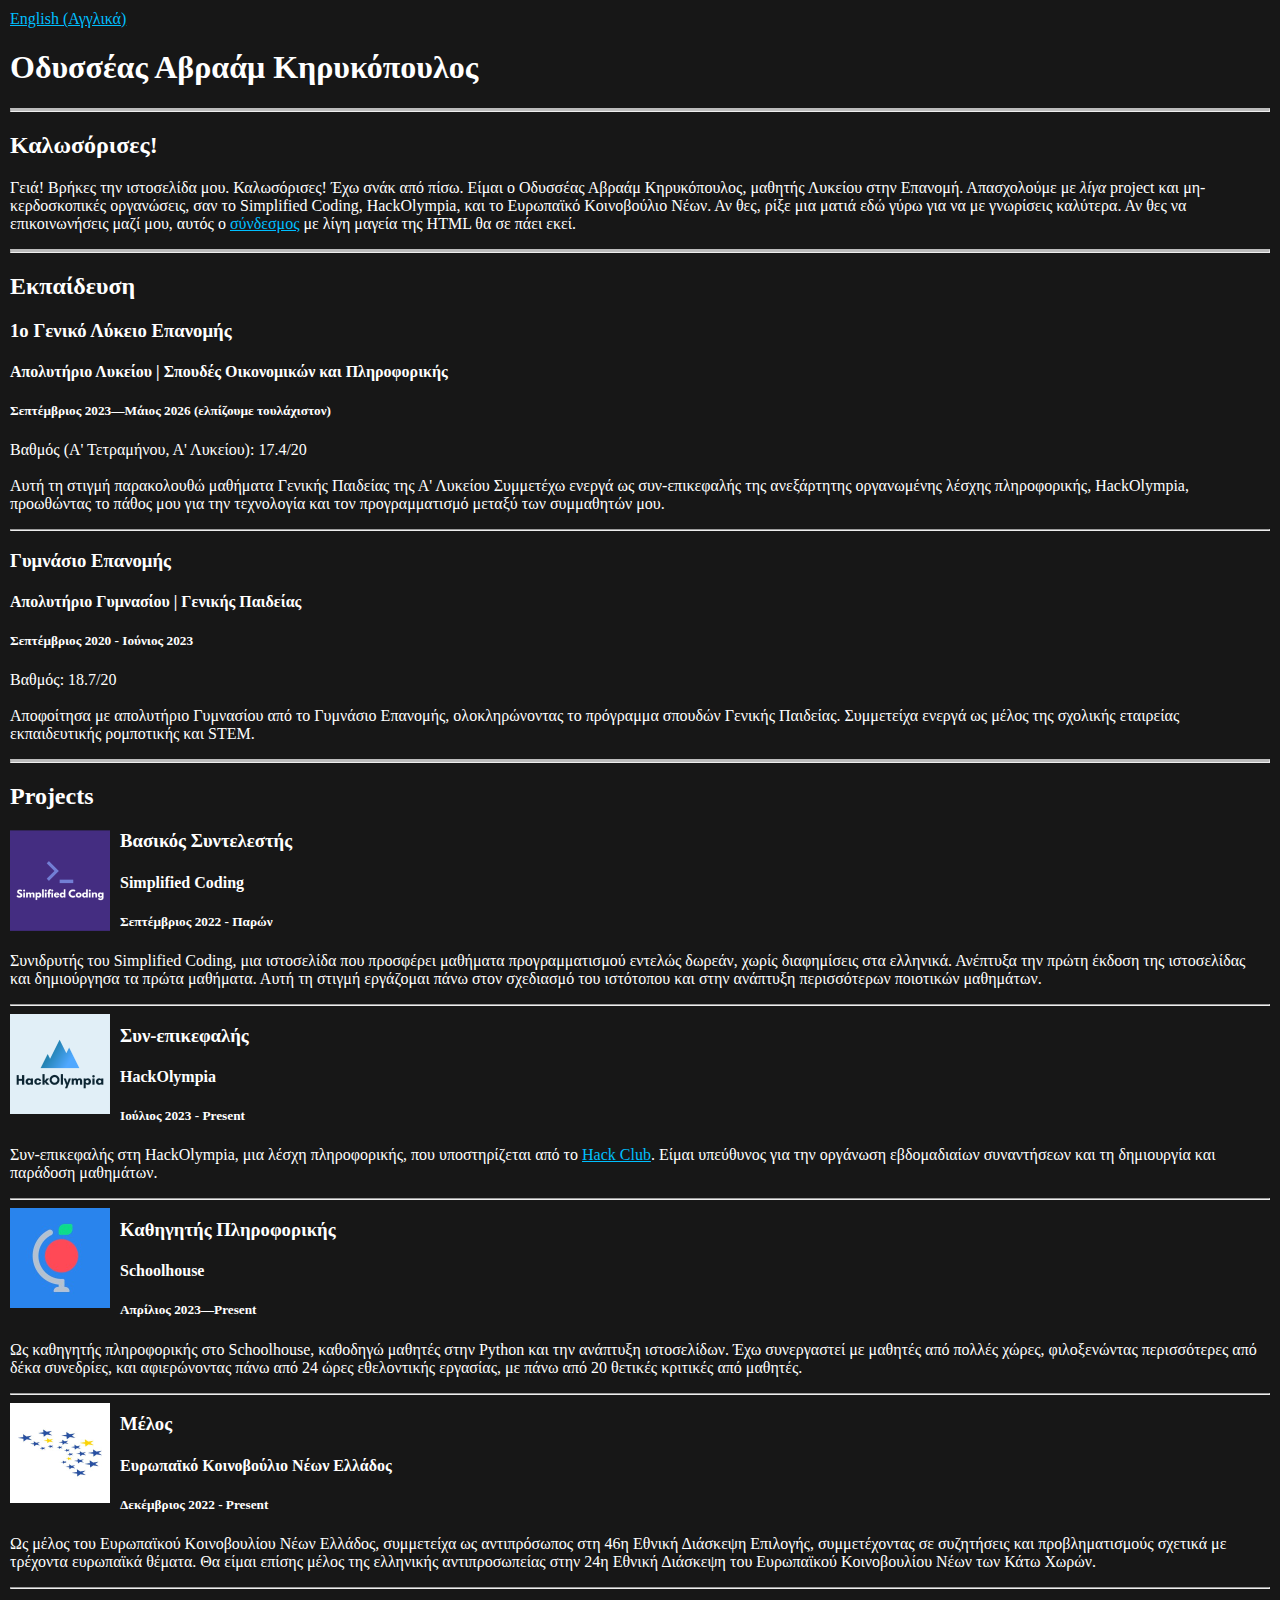
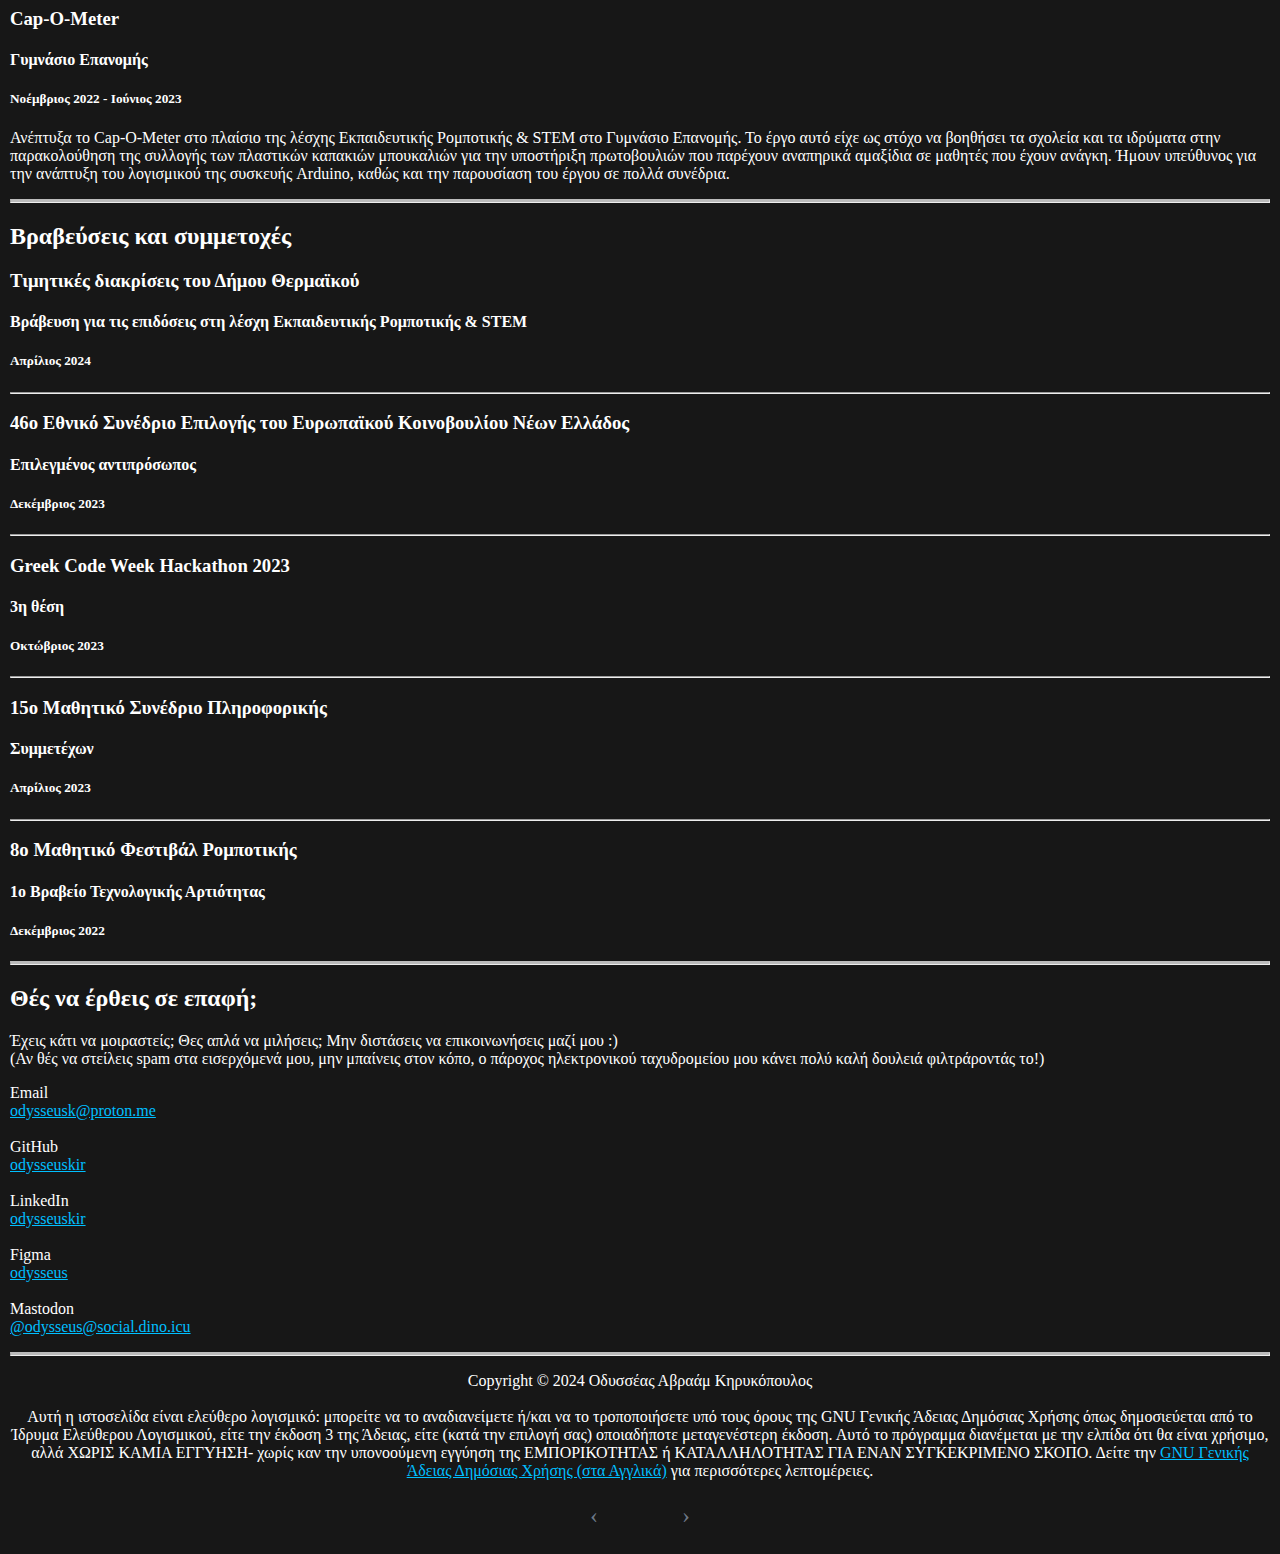
==== greek.html @ 58061590 "feat: added greek translation" ====
<!DOCTYPE html>

<html lang="en">

<head>

    <meta charset="UTF-8">
    <meta name="viewport" content="width=device-width">
    <meta name="description" content="This is the personal website of Odysseus Abraham Kirikopoulos. Come on in, we have snacks!">

    <link rel="stylesheet" href="style.css">

    <title>Οδυσσέας Αβραάμ Κηρυκόπουλος</title>

</head>

<body>

<a href="index.html">English (Αγγλικά)</a>

<div id="banner">

    <h1>Οδυσσέας Αβραάμ Κηρυκόπουλος</h1>

</div>

<hr class="solid">

<div id="about-me">

    <h2>Καλωσόρισες!</h2>

    <p>
        Γειά!
        Βρήκες την ιστοσελίδα μου.
        Καλωσόρισες!
        Έχω σνάκ από πίσω.
        Είμαι ο Οδυσσέας Αβραάμ Κηρυκόπουλος, μαθητής Λυκείου στην Επανομή.
        Απασχολούμε με <i>λίγα</i> project και μη-κερδοσκοπικές οργανώσεις,
        σαν το Simplified Coding, HackOlympia, και το Ευρωπαϊκό Κοινοβούλιο Νέων.
        Αν θες, ρίξε μια ματιά εδώ γύρω για να με γνωρίσεις καλύτερα.
        Αν θες να επικοινωνήσεις μαζί μου,
        αυτός ο <a href="index.html#contact-me">σύνδεσμος</a> με λίγη μαγεία της HTML θα σε πάει εκεί.
    </p>

</div>

<hr class="solid">

<div id="education">

    <h2>Εκπαίδευση</h2>

    <h3>1ο Γενικό Λύκειο Επανομής</h3>
    <h4>Απολυτήριο Λυκείου | Σπουδές Οικονομικών και Πληροφορικής</h4>
    <h5>Σεπτέμβριος 2023—Μάιος 2026 (ελπίζουμε τουλάχιστον)</h5>

    <p>
        Βαθμός (Α' Τετραμήνου, Α' Λυκείου): 17.4/20

        <br><br>

        Αυτή τη στιγμή παρακολουθώ μαθήματα Γενικής Παιδείας της Α' Λυκείου
        Συμμετέχω ενεργά ως συν-επικεφαλής της ανεξάρτητης οργανωμένης λέσχης πληροφορικής, HackOlympia,
        προωθώντας το πάθος μου για την τεχνολογία και τον προγραμματισμό μεταξύ των συμμαθητών μου.
    </p>

    <hr>

    <h3>Γυμνάσιο Επανομής</h3>
    <h4>Απολυτήριο Γυμνασίου | Γενικής Παιδείας</h4>
    <h5>Σεπτέμβριος 2020 - Ιούνιος 2023</h5>

    <p>
        Βαθμός: 18.7/20

        <br><br>

        Αποφοίτησα με απολυτήριο Γυμνασίου από το Γυμνάσιο Επανομής, ολοκληρώνοντας το πρόγραμμα σπουδών Γενικής Παιδείας.
        Συμμετείχα ενεργά ως μέλος της σχολικής εταιρείας εκπαιδευτικής ρομποτικής και STEM.
    </p>

</div>

<hr class="solid">

<div id="projects">

    <h2>Projects</h2>

    <img src="media/simplified_coding.png" alt="Simplified Coding logo">

    <h3>Βασικός Συντελεστής</h3>
    <h4>Simplified Coding</h4>
    <h5>Σεπτέμβριος 2022 - Παρών</h5>

    <p>
        Συνιδρυτής του Simplified Coding,
        μια ιστοσελίδα που προσφέρει μαθήματα προγραμματισμού εντελώς δωρεάν, χωρίς διαφημίσεις στα ελληνικά.
        Ανέπτυξα την πρώτη έκδοση της ιστοσελίδας και δημιούργησα τα πρώτα μαθήματα.
        Αυτή τη στιγμή εργάζομαι πάνω στον σχεδιασμό του ιστότοπου και στην ανάπτυξη περισσότερων ποιοτικών μαθημάτων.
    </p>

    <hr>

    <img src="media/hackolympia.png" alt="HackOlympia logo">

    <h3>Συν-επικεφαλής</h3>
    <h4>HackOlympia</h4>
    <h5>Ιούλιος 2023 - Present</h5>

    <p>
        Συν-επικεφαλής στη HackOlympia, μια λέσχη πληροφορικής,
        που υποστηρίζεται από το <a href="https://hackclub.com/">Hack Club</a>.
        Είμαι υπεύθυνος για την οργάνωση εβδομαδιαίων συναντήσεων και τη δημιουργία και παράδοση μαθημάτων.
    </p>

    <hr>

    <img src="media/schoolhouse.png" alt="Schoolhouse logo">

    <h3>Καθηγητής Πληροφορικής</h3>
    <h4>Schoolhouse</h4>
    <h5>Απρίλιος 2023—Present</h5>

    <p>
        Ως καθηγητής πληροφορικής στο Schoolhouse, καθοδηγώ μαθητές στην Python και την ανάπτυξη ιστοσελίδων.
        Έχω συνεργαστεί με μαθητές από πολλές χώρες, φιλοξενώντας περισσότερες από δέκα συνεδρίες,
        και αφιερώνοντας πάνω από 24 ώρες εθελοντικής εργασίας,
        με πάνω από 20 θετικές κριτικές από μαθητές.
    </p>

    <hr>

    <img src="media/eyp.jpeg" alt="European Youth Parliament logo" width="100" height="100">

    <h3>Μέλος</h3>
    <h4>Ευρωπαϊκό Κοινοβούλιο Νέων Ελλάδος</h4>
    <h5>Δεκέμβριος 2022 - Present</h5>

    <p>
        Ως μέλος του Ευρωπαϊκού Κοινοβουλίου Νέων Ελλάδος,
        συμμετείχα ως αντιπρόσωπος στη 46η Εθνική Διάσκεψη Επιλογής,
        συμμετέχοντας σε συζητήσεις και προβληματισμούς σχετικά με τρέχοντα ευρωπαϊκά θέματα.
        Θα είμαι επίσης μέλος της ελληνικής αντιπροσωπείας στην 24η Εθνική Διάσκεψη
        του Ευρωπαϊκού Κοινοβουλίου Νέων των Κάτω Χωρών.
    </p>

    <hr>

    <h3>Cap-O-Meter</h3>
    <h4>Γυμνάσιο Επανομής</h4>
    <h5>Νοέμβριος 2022 - Ιούνιος 2023</h5>

    <p>
        Ανέπτυξα το Cap-O-Meter στο πλαίσιο της λέσχης Εκπαιδευτικής Ρομποτικής & STEM στο Γυμνάσιο Επανομής.
        Το έργο αυτό είχε ως στόχο να βοηθήσει τα σχολεία και τα ιδρύματα στην παρακολούθηση της συλλογής των πλαστικών καπακιών μπουκαλιών
        για την υποστήριξη πρωτοβουλιών που παρέχουν αναπηρικά αμαξίδια σε μαθητές που έχουν ανάγκη.
        Ήμουν υπεύθυνος για την ανάπτυξη του λογισμικού της συσκευής Arduino,
        καθώς και την παρουσίαση του έργου σε πολλά συνέδρια.
    </p>

</div>

<hr class="solid">

<div id="awards">

    <h2>Βραβεύσεις και συμμετοχές</h2>

    <h3>Τιμητικές διακρίσεις του Δήμου Θερμαϊκού</h3>
    <h4>Βράβευση για τις επιδόσεις στη λέσχη Εκπαιδευτικής Ρομποτικής & STEM</h4>
    <h5>Απρίλιος 2024</h5>

    <hr>

    <h3>46ο Εθνικό Συνέδριο Επιλογής του Ευρωπαϊκού Κοινοβουλίου Νέων Ελλάδος</h3>
    <h4>Επιλεγμένος αντιπρόσωπος</h4>
    <h5>Δεκέμβριος 2023</h5>

    <hr>

    <h3>Greek Code Week Hackathon 2023</h3>
    <h4>3η θέση</h4>
    <h5>Οκτώβριος 2023</h5>

    <hr>

    <h3>15ο Μαθητικό Συνέδριο Πληροφορικής</h3>
    <h4>Συμμετέχων</h4>
    <h5>Απρίλιος 2023</h5>

    <hr>

    <h3>8ο Μαθητικό Φεστιβάλ Ρομποτικής</h3>
    <h4>1ο Βραβείο Τεχνολογικής Αρτιότητας</h4>
    <h5>Δεκέμβριος 2022</h5>

</div>

<hr class="solid">

<div id="contact-me">

    <h2>Θές να έρθεις σε επαφή;</h2>

    <p>
        Έχεις κάτι να μοιραστείς;
        Θες απλά να μιλήσεις;
        Μην διστάσεις να επικοινωνήσεις μαζί μου :)
        <br>
        (Αν θές να στείλεις spam στα εισερχόμενά μου, μην μπαίνεις στον κόπο, ο πάροχος ηλεκτρονικού ταχυδρομείου μου κάνει πολύ καλή δουλειά φιλτράροντάς το!)
    </p>

    <p>
        Email<br>
        <a href="mailto:odysseusk@proton.me">odysseusk@proton.me</a>

        <br><br>

        GitHub<br>
        <a href="https://github.com/odysseuskir">odysseuskir</a>

        <br><br>

        LinkedIn<br>
        <a href="https://www.linkedin.com/in/odysseuskir">odysseuskir</a>

        <br><br>

        Figma<br>
        <a href="https://www.figma.com/@odysseus">odysseus</a>

        <br><br>

        Mastodon<br>
        <a rel="me" href="https://social.dino.icu/@odysseus">@odysseus@social.dino.icu</a>
    </p>

</div>

<hr class="solid">

<footer>

    <p>
        Copyright &copy; 2024 Οδυσσέας Αβραάμ Κηρυκόπουλος

        <br><br>

        Αυτή η ιστοσελίδα είναι ελεύθερο λογισμικό: μπορείτε να το αναδιανείμετε ή/και να το τροποποιήσετε
        υπό τους όρους της GNU Γενικής Άδειας Δημόσιας Χρήσης όπως δημοσιεύεται από το
        Ίδρυμα Ελεύθερου Λογισμικού, είτε την έκδοση 3 της Άδειας, είτε
        (κατά την επιλογή σας) οποιαδήποτε μεταγενέστερη έκδοση.

        Αυτό το πρόγραμμα διανέμεται με την ελπίδα ότι θα είναι χρήσιμο,
        αλλά ΧΩΡΙΣ ΚΑΜΙΑ ΕΓΓΥΗΣΗ- χωρίς καν την υπονοούμενη εγγύηση της
        ΕΜΠΟΡΙΚΟΤΗΤΑΣ ή ΚΑΤΑΛΛΗΛΟΤΗΤΑΣ ΓΙΑ ΕΝΑΝ ΣΥΓΚΕΚΡΙΜΕΝΟ ΣΚΟΠΟ.
        Δείτε την <a href="LICENSE.txt" target="_blank">GNU Γενικής Άδειας Δημόσιας Χρήσης (στα Αγγλικά)</a> για περισσότερες λεπτομέρειες.

    </p>

    <div id="webring-wrapper">
        <a href="https://webring.hackclub.com/" id="previousBtn" class="webring-anchor" title="Previous">‹</a>
        <a href="https://webring.hackclub.com/" class="webring-logo" title="Hack Club Webring" alt="Hack Club Webring"></a>
        <a href="https://webring.hackclub.com/" id="nextBtn" class="webring-anchor" title="Next">›</a>
    </div>

</footer>

</body>

</html>
---- style.css ----
body {
    margin: 5px;
    padding: 5px;
    background-color: #171717;
    color: white;
}

a {
    color: deepskyblue;
}

footer {
    text-align: center;
}

#projects img {
    float: left;
    margin-right: 10px;
}

hr.solid {
    border-top: 3px solid #bbb;
}

.webring-anchor {
    font-size: 24px;
    color: rgba(132, 146, 166, .8);
    text-decoration: none;
    transition: color .5s;
    padding: 10px;
}

.webring-anchor + .webring-anchor {
    margin-left: 10px;
}

.webring-anchor:hover {
    color: #8492a6;
    text-decoration: none;
}

.webring-logo {
    background-image: url('https://assets.hackclub.com/icon-rounded.svg');
    background-repeat: no-repeat;
    background-position: center center;
    background-size: cover;
    width: 48px;
    height: 48px;
    margin: 0 4px;
    display: inline-block;
    vertical-align: middle;
}
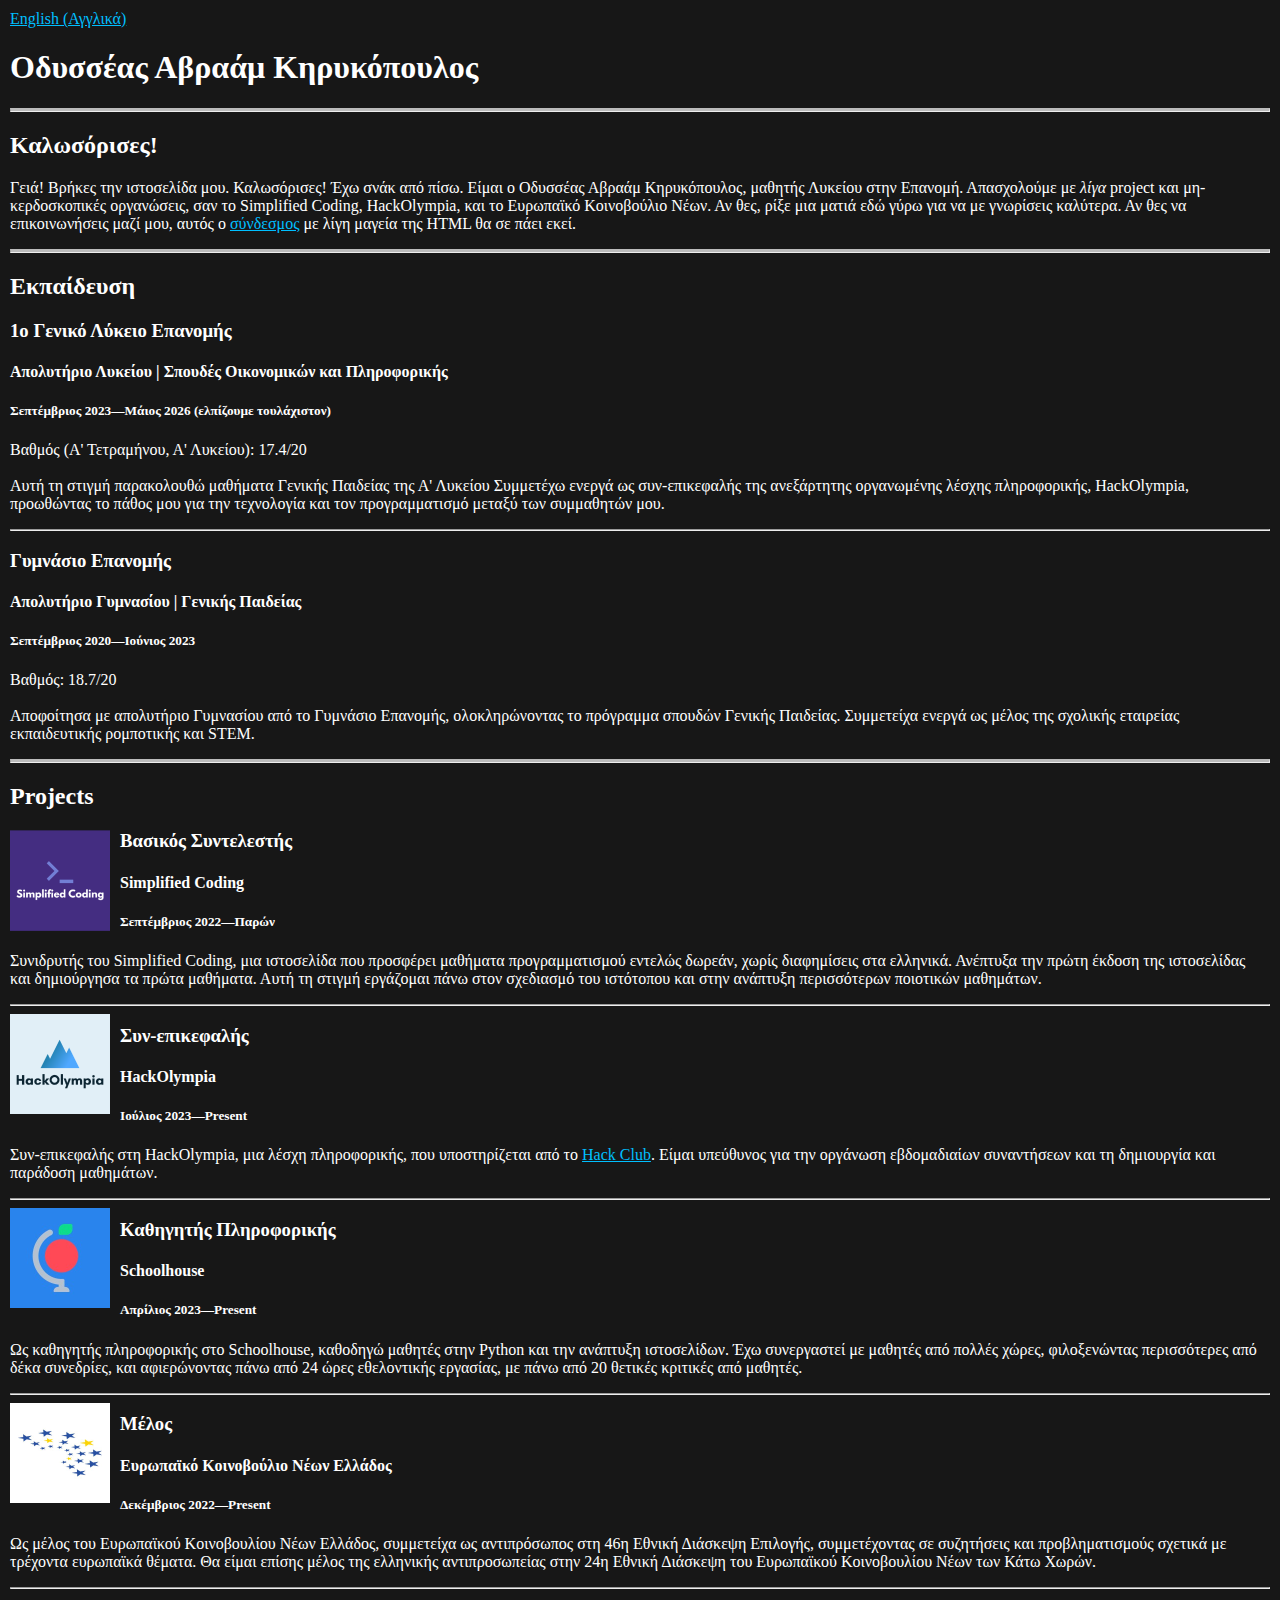
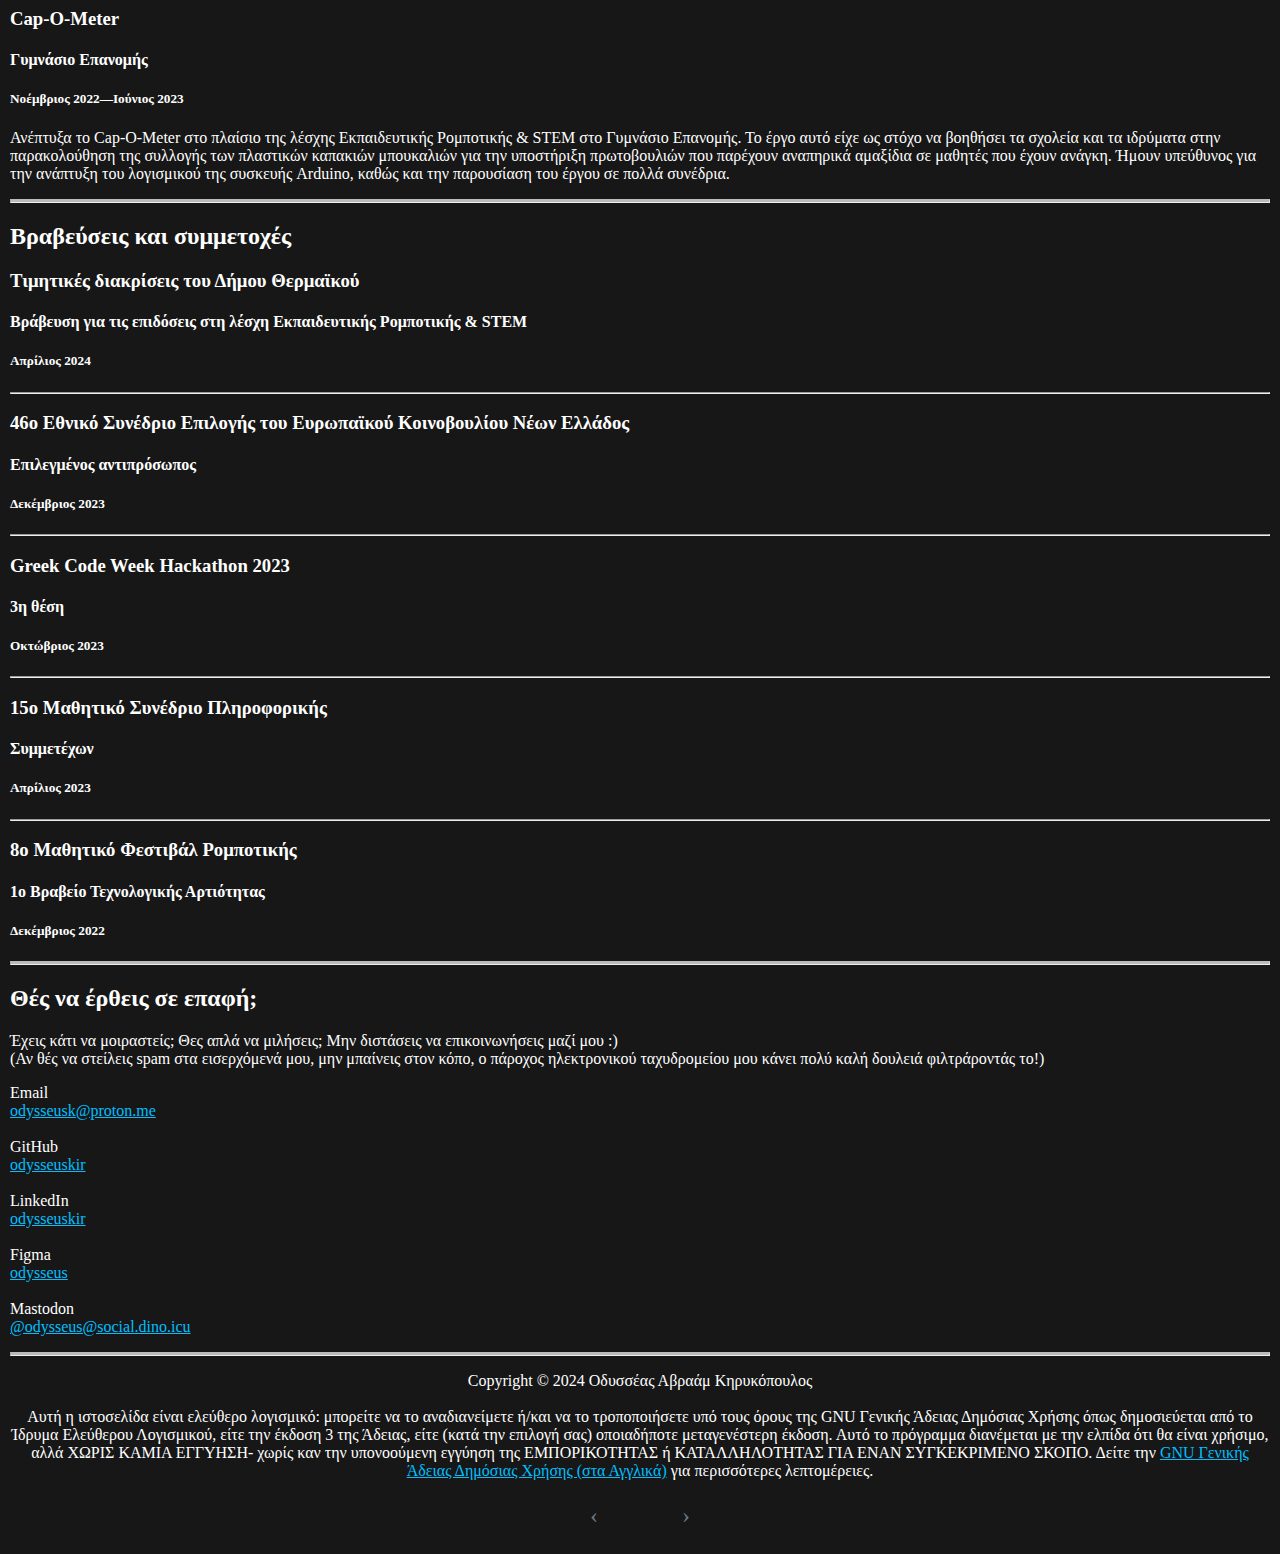
==== commit 95ed3c9e: "feat: (tried to) redirect greek and cypriot users to greek website" ====
--- a/greek.html
+++ b/greek.html
@@ -1,6 +1,6 @@
 <!DOCTYPE html>
 
-<html lang="en">
+<html lang="el">
 
 <head>
 
@@ -69,7 +69,7 @@
 
     <h3>Γυμνάσιο Επανομής</h3>
     <h4>Απολυτήριο Γυμνασίου | Γενικής Παιδείας</h4>
-    <h5>Σεπτέμβριος 2020 - Ιούνιος 2023</h5>
+    <h5>Σεπτέμβριος 2020—Ιούνιος 2023</h5>
 
     <p>
         Βαθμός: 18.7/20
@@ -92,7 +92,7 @@
 
     <h3>Βασικός Συντελεστής</h3>
     <h4>Simplified Coding</h4>
-    <h5>Σεπτέμβριος 2022 - Παρών</h5>
+    <h5>Σεπτέμβριος 2022—Παρών</h5>
 
     <p>
         Συνιδρυτής του Simplified Coding,
@@ -107,7 +107,7 @@
 
     <h3>Συν-επικεφαλής</h3>
     <h4>HackOlympia</h4>
-    <h5>Ιούλιος 2023 - Present</h5>
+    <h5>Ιούλιος 2023—Present</h5>
 
     <p>
         Συν-επικεφαλής στη HackOlympia, μια λέσχη πληροφορικής,
@@ -136,7 +136,7 @@
 
     <h3>Μέλος</h3>
     <h4>Ευρωπαϊκό Κοινοβούλιο Νέων Ελλάδος</h4>
-    <h5>Δεκέμβριος 2022 - Present</h5>
+    <h5>Δεκέμβριος 2022—Present</h5>
 
     <p>
         Ως μέλος του Ευρωπαϊκού Κοινοβουλίου Νέων Ελλάδος,
@@ -150,7 +150,7 @@
 
     <h3>Cap-O-Meter</h3>
     <h4>Γυμνάσιο Επανομής</h4>
-    <h5>Νοέμβριος 2022 - Ιούνιος 2023</h5>
+    <h5>Νοέμβριος 2022—Ιούνιος 2023</h5>
 
     <p>
         Ανέπτυξα το Cap-O-Meter στο πλαίσιο της λέσχης Εκπαιδευτικής Ρομποτικής & STEM στο Γυμνάσιο Επανομής.
